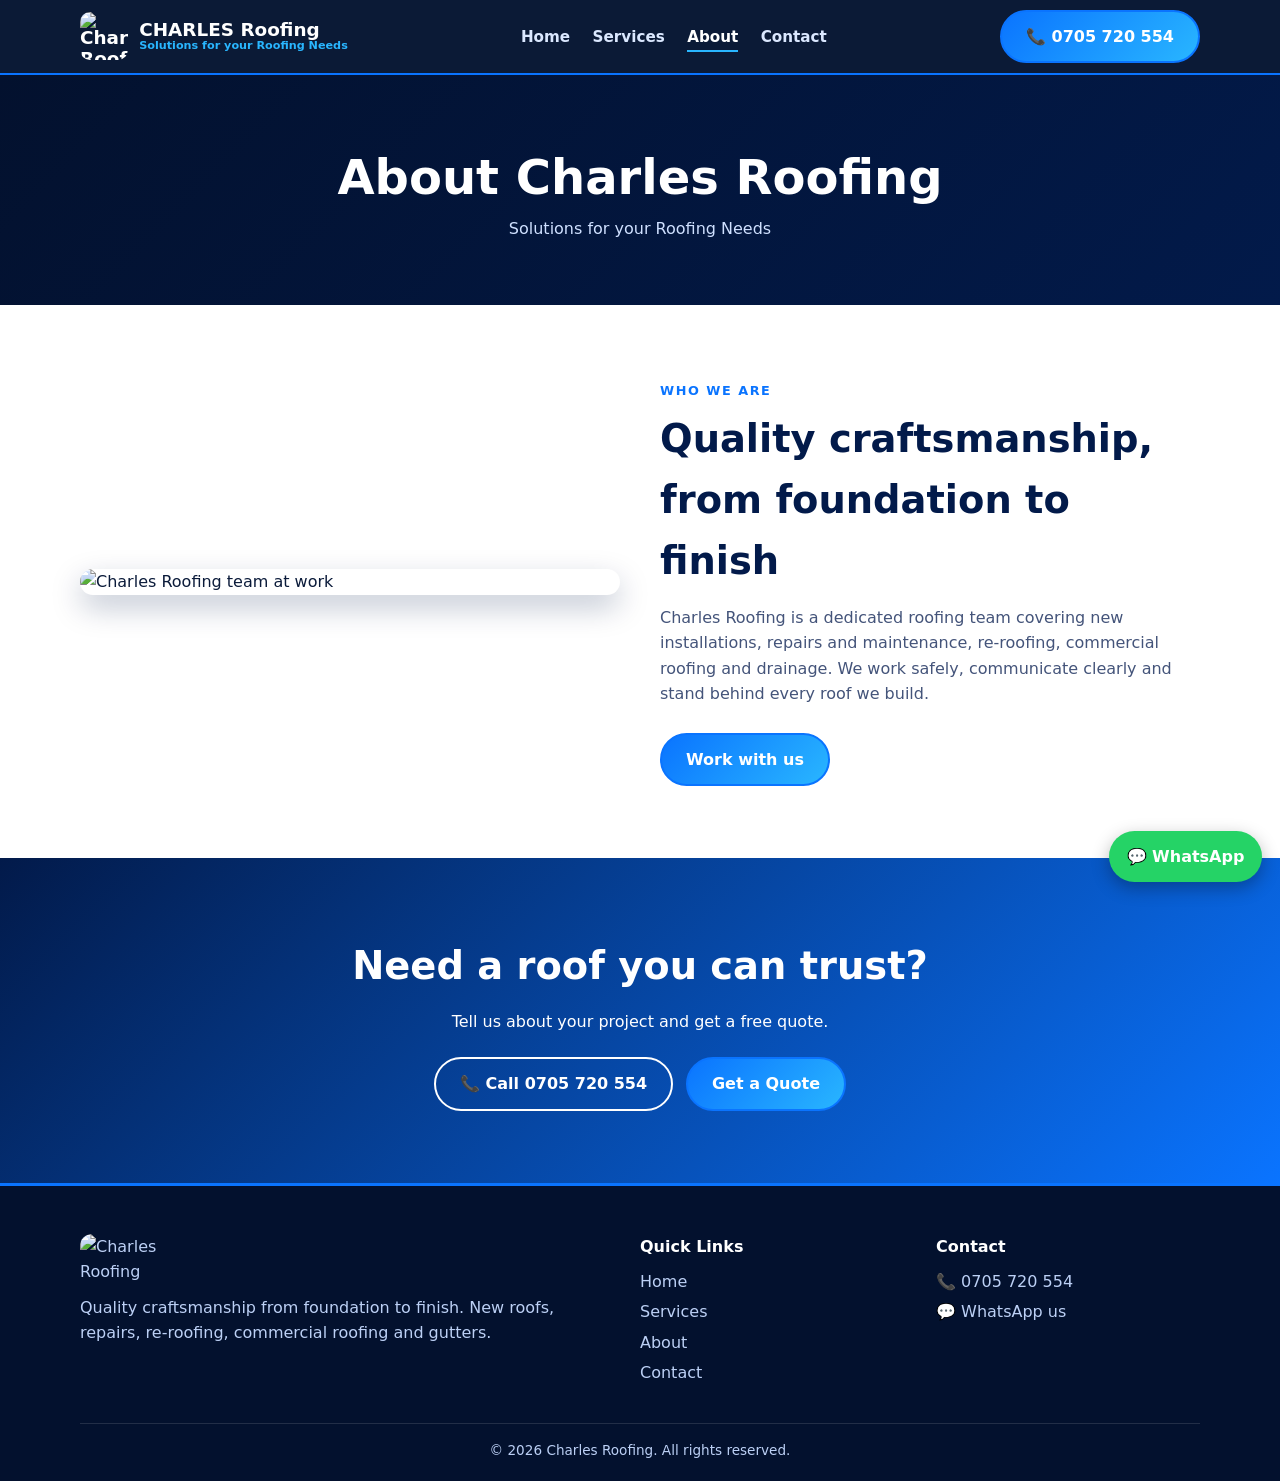
==== about.html @ 73c6b633 "Add files via upload" ====
<!DOCTYPE html><html lang="en"><head><meta charset="utf-8"><meta name="viewport" content="width=device-width,initial-scale=1">
<title>About | Charles Roofing – Solutions for your Roofing Needs</title>
<meta name="description" content="Charles Roofing: new roof installations, repairs, re-roofing, commercial roofing and gutters. Call 0705 720 554.">
<meta property="og:image" content="images/logo.png"><link rel="icon" href="images/favicon.png"><link rel="stylesheet" href="style.css"></head><body>
<header><div class="wrap nav"><a class="brand" href="index.html"><img src="images/logo.png" alt="Charles Roofing logo"><span>CHARLES Roofing<small>Solutions for your Roofing Needs</small></span></a>
<nav><button class="burger" aria-label="Menu">☰</button><ul><li><a href="index.html">Home</a></li><li><a href="services.html">Services</a></li><li><a href="about.html" class=on>About</a></li><li><a href="contact.html">Contact</a></li></ul></nav><a class="btn cta-h" href="tel:+447057720554">📞 0705 720 554</a></div></header>
<div class="page-head"><h1>About Charles Roofing</h1><p>Solutions for your Roofing Needs</p></div><section><div class="wrap split"><img src="images/hero.jpg" alt="Charles Roofing team at work"><div><span class="tag">Who we are</span><h2>Quality craftsmanship, from foundation to finish</h2><p class="lead">Charles Roofing is a dedicated roofing team covering new installations, repairs and maintenance, re-roofing, commercial roofing and drainage. We work safely, communicate clearly and stand behind every roof we build.</p><br><a class="btn" href="contact.html">Work with us</a></div></div></section><section class="cta"><div class="wrap"><h2>Need a roof you can trust?</h2><p>Tell us about your project and get a free quote.</p><div class="btns"><a class="btn ghost" href="tel:+447057720554">📞 Call 0705 720 554</a><a class="btn" href="contact.html">Get a Quote</a></div></div></section>
<footer><div class="wrap"><div class="fg"><div><img src="images/logo.png" alt="Charles Roofing"><p>Quality craftsmanship from foundation to finish. New roofs, repairs, re-roofing, commercial roofing and gutters.</p></div>
<div><h4>Quick Links</h4><ul><li><a href="index.html">Home</a></li><li><a href="services.html">Services</a></li><li><a href="about.html" class=on>About</a></li><li><a href="contact.html">Contact</a></li></ul></div><div><h4>Contact</h4><ul><li><a href="tel:+447057720554">📞 0705 720 554</a></li><li><a href="https://wa.me/447057720554">💬 WhatsApp us</a></li></ul></div></div>
<p class="copy">© <script>document.write(new Date().getFullYear())</script> Charles Roofing. All rights reserved.</p></div></footer>
<a class="wa" href="https://wa.me/447057720554">💬 WhatsApp</a><script src="script.js"></script></body></html>
---- style.css ----
:root{--navy:#021a4a;--navy2:#03112e;--blue:#0a74ff;--cyan:#29b6ff;--white:#fff;--ink:#0b1b3a;--mist:#eef5ff;--r:14px}
*{box-sizing:border-box;margin:0;padding:0}html{scroll-behavior:smooth}
body{font-family:'Segoe UI',system-ui,Arial,sans-serif;color:var(--ink);line-height:1.6;background:#fff}
img{max-width:100%;display:block}a{color:inherit;text-decoration:none}
.wrap{width:min(1120px,92%);margin:auto}
header{position:sticky;top:0;z-index:50;background:rgba(2,17,46,.96);backdrop-filter:blur(8px);border-bottom:2px solid var(--blue)}
.nav{display:flex;align-items:center;justify-content:space-between;padding:.6rem 0;gap:1rem}
.brand{display:flex;align-items:center;gap:.7rem;color:#fff;font-weight:800;font-size:1.15rem;line-height:1.1}
.brand img{width:48px;height:48px;border-radius:10px}.brand small{display:block;color:var(--cyan);font-weight:600;font-size:.7rem}
nav ul{display:flex;gap:1.4rem;list-style:none}nav a{color:#dbe8ff;font-weight:600;font-size:.95rem;padding:.3rem 0;border-bottom:2px solid transparent}
nav a:hover,nav a.on{color:#fff;border-color:var(--cyan)}
.btn{display:inline-block;padding:.75rem 1.5rem;border-radius:999px;font-weight:700;border:2px solid var(--blue);background:linear-gradient(135deg,var(--blue),var(--cyan));color:#fff;cursor:pointer;font-size:1rem;transition:.2s}
.btn:hover{transform:translateY(-2px);box-shadow:0 8px 20px rgba(10,116,255,.4)}
.btn.ghost{background:transparent;border-color:#fff}
.burger{display:none;background:none;border:0;color:#fff;font-size:1.8rem;cursor:pointer}
.hero{position:relative;min-height:88vh;display:flex;align-items:center;color:#fff;background:linear-gradient(90deg,rgba(2,17,46,.92) 0%,rgba(2,26,74,.55) 55%,rgba(2,17,46,.15) 100%),url(images/hero.jpg) center right/cover}
.hero .box{max-width:560px;padding:4rem 0}
.hero img.logo{width:150px;border-radius:18px;margin-bottom:1.2rem;box-shadow:0 10px 30px rgba(0,0,0,.5)}
.hero h1{font-size:clamp(2.2rem,5.5vw,3.8rem);line-height:1.1}.hero h1 span{color:var(--cyan)}
.hero p{margin:1rem 0 1.6rem;font-size:1.15rem;color:#dbe8ff}.hero .btns{display:flex;gap:.8rem;flex-wrap:wrap}
section{padding:4.5rem 0}.tag{color:var(--blue);font-weight:800;text-transform:uppercase;letter-spacing:.12em;font-size:.8rem}
h2{font-size:clamp(1.7rem,3.5vw,2.4rem);color:var(--navy);margin:.3rem 0 .8rem}.lead{max-width:640px;color:#44547a}
.grid{display:grid;grid-template-columns:repeat(auto-fit,minmax(240px,1fr));gap:1.4rem;margin-top:2.2rem}
.card{background:#fff;border:1px solid #d6e4ff;border-top:4px solid var(--blue);border-radius:var(--r);padding:1.6rem;box-shadow:0 6px 20px rgba(2,26,74,.07);transition:.25s}
.card:hover{transform:translateY(-6px);box-shadow:0 14px 30px rgba(10,116,255,.2)}
.card .ic{font-size:2rem}.card h3{color:var(--navy);margin:.5rem 0 .3rem}.card p{color:#44547a;font-size:.96rem}
.alt{background:var(--mist)}
.work{position:relative;overflow:hidden;background:#000;color:#fff;isolation:isolate}
.work video{position:absolute;inset:0;width:100%;height:100%;object-fit:cover;opacity:.6;z-index:-1}
.work h2{color:#fff}.work .lead{color:#e3eeff}.work .tag{color:var(--cyan)}
.work .card{background:rgba(2,17,46,.72);border-color:rgba(41,182,255,.4);color:#fff;backdrop-filter:blur(4px)}
.work .card h3{color:#fff}.work .card p{color:#d3e2ff}
.cta{background:linear-gradient(135deg,var(--navy),var(--blue));color:#fff;text-align:center}
.cta h2{color:#fff}.cta .btns{display:flex;gap:.8rem;justify-content:center;flex-wrap:wrap;margin-top:1.4rem}
.page-head{background:linear-gradient(135deg,var(--navy2),var(--navy));color:#fff;padding:4rem 0;text-align:center}
.page-head h1{font-size:clamp(2rem,4.5vw,3rem)}.page-head p{color:#cfe0ff}
.split{display:grid;grid-template-columns:1fr 1fr;gap:2.5rem;align-items:center}
.split img{border-radius:var(--r);box-shadow:0 12px 30px rgba(2,26,74,.25)}
form{display:grid;gap:1rem}input,textarea,select{width:100%;padding:.85rem 1rem;border:1.5px solid #bcd3ff;border-radius:10px;font:inherit}
input:focus,textarea:focus,select:focus{outline:none;border-color:var(--blue);box-shadow:0 0 0 3px rgba(10,116,255,.18)}
.ci{display:flex;gap:.8rem;margin:.9rem 0}.ci b{display:block;color:var(--navy)}
footer{background:var(--navy2);color:#bcd0f5;padding:3rem 0 1.2rem;border-top:3px solid var(--blue)}
.fg{display:grid;grid-template-columns:2fr 1fr 1fr;gap:2rem}.fg h4{color:#fff;margin-bottom:.6rem}.fg li{list-style:none;margin:.3rem 0}.fg a:hover{color:var(--cyan)}
.fg img{width:90px;border-radius:12px;margin-bottom:.6rem}.copy{text-align:center;margin-top:2rem;padding-top:1rem;border-top:1px solid rgba(255,255,255,.12);font-size:.85rem}
.wa{position:fixed;right:18px;bottom:18px;z-index:60;background:#25d366;color:#fff;border-radius:999px;padding:.8rem 1.1rem;font-weight:700;box-shadow:0 6px 18px rgba(0,0,0,.3)}
@media(max-width:820px){.burger{display:block}nav ul{display:none;position:absolute;top:100%;left:0;right:0;flex-direction:column;background:var(--navy2);padding:1rem 4%;gap:.8rem}nav ul.open{display:flex}.nav .btn.cta-h{display:none}.split,.fg{grid-template-columns:1fr}.hero{background-position:70% center}}
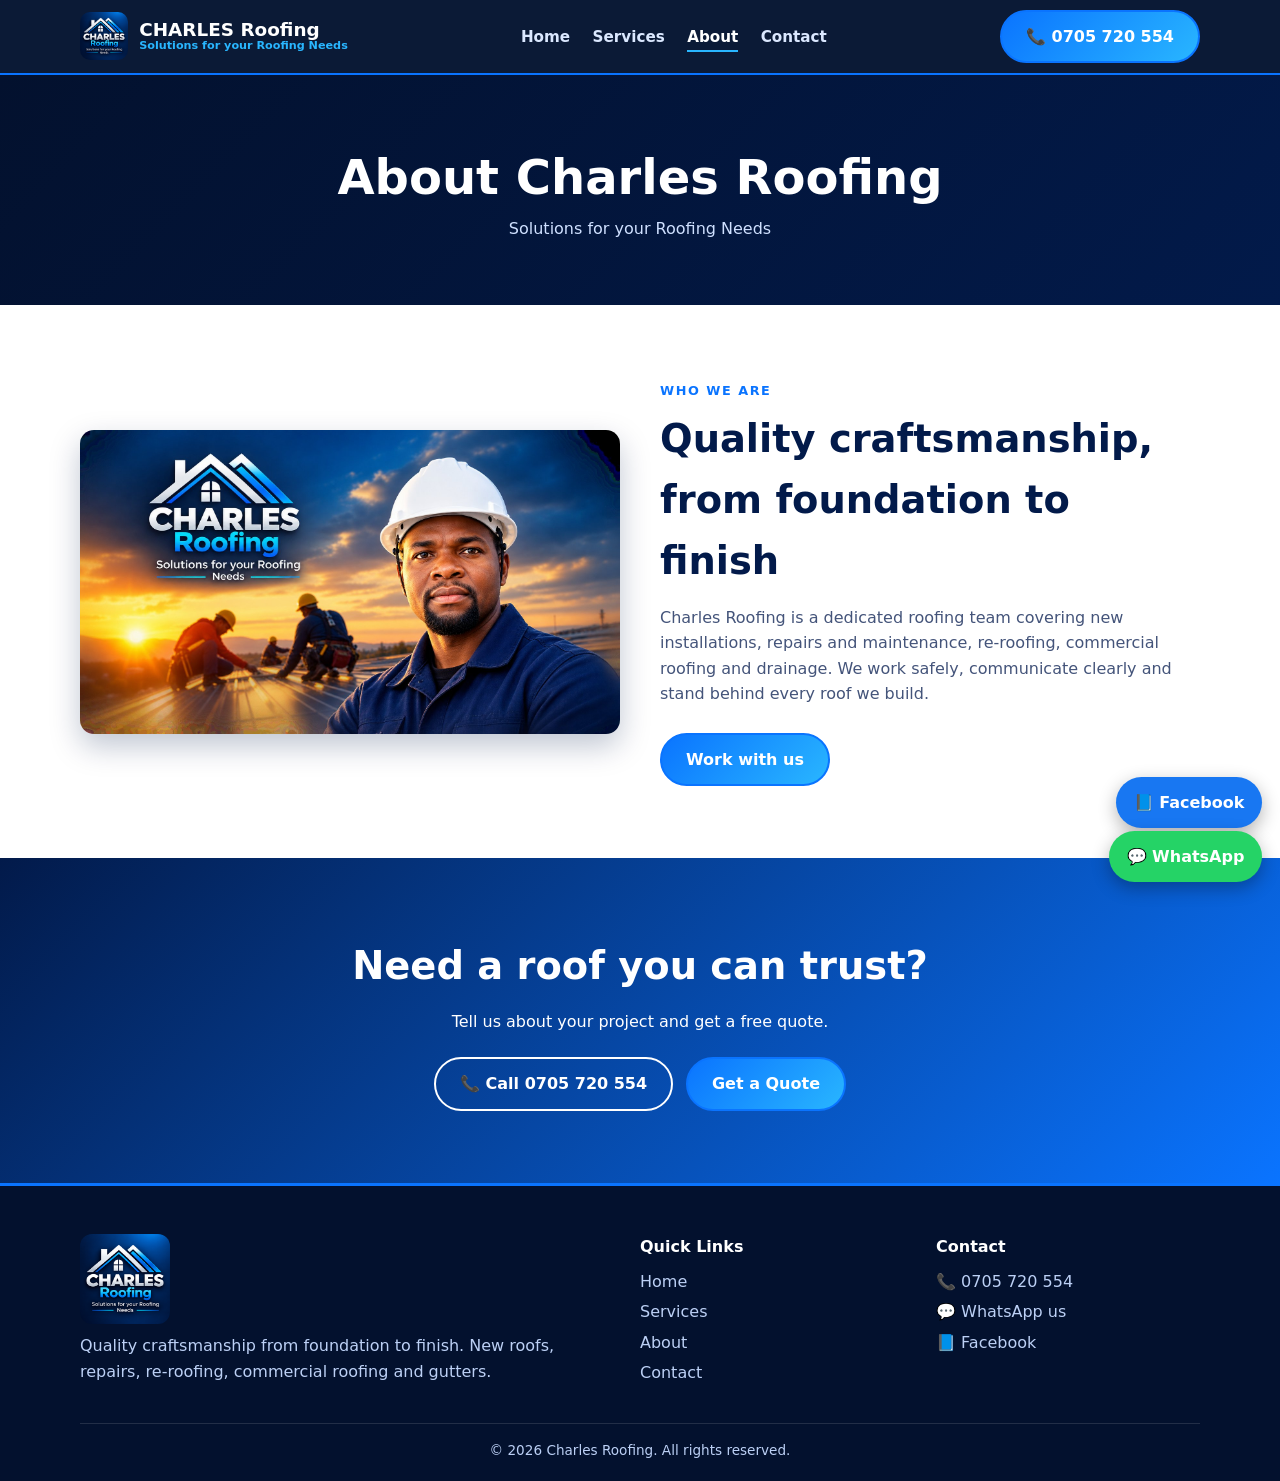
==== commit 0b515814: "Add files via upload" ====
--- a/about.html
+++ b/about.html
@@ -3,9 +3,9 @@
 <meta name="description" content="Charles Roofing: new roof installations, repairs, re-roofing, commercial roofing and gutters. Call 0705 720 554.">
 <meta property="og:image" content="images/logo.png"><link rel="icon" href="images/favicon.png"><link rel="stylesheet" href="style.css"></head><body>
 <header><div class="wrap nav"><a class="brand" href="index.html"><img src="images/logo.png" alt="Charles Roofing logo"><span>CHARLES Roofing<small>Solutions for your Roofing Needs</small></span></a>
-<nav><button class="burger" aria-label="Menu">☰</button><ul><li><a href="index.html">Home</a></li><li><a href="services.html">Services</a></li><li><a href="about.html" class=on>About</a></li><li><a href="contact.html">Contact</a></li></ul></nav><a class="btn cta-h" href="tel:+447057720554">📞 0705 720 554</a></div></header>
-<div class="page-head"><h1>About Charles Roofing</h1><p>Solutions for your Roofing Needs</p></div><section><div class="wrap split"><img src="images/hero.jpg" alt="Charles Roofing team at work"><div><span class="tag">Who we are</span><h2>Quality craftsmanship, from foundation to finish</h2><p class="lead">Charles Roofing is a dedicated roofing team covering new installations, repairs and maintenance, re-roofing, commercial roofing and drainage. We work safely, communicate clearly and stand behind every roof we build.</p><br><a class="btn" href="contact.html">Work with us</a></div></div></section><section class="cta"><div class="wrap"><h2>Need a roof you can trust?</h2><p>Tell us about your project and get a free quote.</p><div class="btns"><a class="btn ghost" href="tel:+447057720554">📞 Call 0705 720 554</a><a class="btn" href="contact.html">Get a Quote</a></div></div></section>
+<nav><button class="burger" aria-label="Menu">☰</button><ul><li><a href="index.html">Home</a></li><li><a href="services.html">Services</a></li><li><a href="about.html" class=on>About</a></li><li><a href="contact.html">Contact</a></li></ul></nav><a class="btn cta-h" href="tel:+2547057720554">📞 0705 720 554</a></div></header>
+<div class="page-head"><h1>About Charles Roofing</h1><p>Solutions for your Roofing Needs</p></div><section><div class="wrap split"><img src="images/hero.jpg" alt="Charles Roofing team at work"><div><span class="tag">Who we are</span><h2>Quality craftsmanship, from foundation to finish</h2><p class="lead">Charles Roofing is a dedicated roofing team covering new installations, repairs and maintenance, re-roofing, commercial roofing and drainage. We work safely, communicate clearly and stand behind every roof we build.</p><br><a class="btn" href="contact.html">Work with us</a></div></div></section><section class="cta"><div class="wrap"><h2>Need a roof you can trust?</h2><p>Tell us about your project and get a free quote.</p><div class="btns"><a class="btn ghost" href="tel:+2547057720554">📞 Call 0705 720 554</a><a class="btn" href="contact.html">Get a Quote</a></div></div></section>
 <footer><div class="wrap"><div class="fg"><div><img src="images/logo.png" alt="Charles Roofing"><p>Quality craftsmanship from foundation to finish. New roofs, repairs, re-roofing, commercial roofing and gutters.</p></div>
-<div><h4>Quick Links</h4><ul><li><a href="index.html">Home</a></li><li><a href="services.html">Services</a></li><li><a href="about.html" class=on>About</a></li><li><a href="contact.html">Contact</a></li></ul></div><div><h4>Contact</h4><ul><li><a href="tel:+447057720554">📞 0705 720 554</a></li><li><a href="https://wa.me/447057720554">💬 WhatsApp us</a></li></ul></div></div>
+<div><h4>Quick Links</h4><ul><li><a href="index.html">Home</a></li><li><a href="services.html">Services</a></li><li><a href="about.html" class=on>About</a></li><li><a href="contact.html">Contact</a></li></ul></div><div><h4>Contact</h4><ul><li><a href="tel:+2547057720554">📞 0705 720 554</a></li><li><a href="https://wa.me/2547057720554">💬 WhatsApp us</a></li><li><a href="https://www.facebook.com/share/19fFmMSjqj/" target="_blank" rel="noopener">📘 Facebook</a></li></ul></div></div>
 <p class="copy">© <script>document.write(new Date().getFullYear())</script> Charles Roofing. All rights reserved.</p></div></footer>
-<a class="wa" href="https://wa.me/447057720554">💬 WhatsApp</a><script src="script.js"></script></body></html>+<a class="fb" href="https://www.facebook.com/share/19fFmMSjqj/" target="_blank" rel="noopener">📘 Facebook</a><a class="wa" href="https://wa.me/2547057720554">💬 WhatsApp</a><script src="script.js"></script></body></html>
--- a/style.css
+++ b/style.css
@@ -13,11 +13,11 @@
 .btn:hover{transform:translateY(-2px);box-shadow:0 8px 20px rgba(10,116,255,.4)}
 .btn.ghost{background:transparent;border-color:#fff}
 .burger{display:none;background:none;border:0;color:#fff;font-size:1.8rem;cursor:pointer}
-.hero{position:relative;min-height:88vh;display:flex;align-items:center;color:#fff;background:linear-gradient(90deg,rgba(2,17,46,.92) 0%,rgba(2,26,74,.55) 55%,rgba(2,17,46,.15) 100%),url(images/hero.jpg) center right/cover}
-.hero .box{max-width:560px;padding:4rem 0}
-.hero img.logo{width:150px;border-radius:18px;margin-bottom:1.2rem;box-shadow:0 10px 30px rgba(0,0,0,.5)}
+.hero{position:relative;min-height:34vh;display:flex;align-items:center;color:#fff;background:linear-gradient(90deg,rgba(2,17,46,.92) 0%,rgba(2,26,74,.55) 55%,rgba(2,17,46,.15) 100%),url(images/hero.jpg) center right/cover}
+.hero .box{max-width:560px;padding:2rem 0}
+.hero img.logo{width:90px;border-radius:14px;margin-bottom:.8rem;box-shadow:0 10px 30px rgba(0,0,0,.5)}
 .hero h1{font-size:clamp(2.2rem,5.5vw,3.8rem);line-height:1.1}.hero h1 span{color:var(--cyan)}
-.hero p{margin:1rem 0 1.6rem;font-size:1.15rem;color:#dbe8ff}.hero .btns{display:flex;gap:.8rem;flex-wrap:wrap}
+.hero p{margin:.7rem 0 1.2rem;font-size:1.05rem;color:#dbe8ff}.hero .btns{display:flex;gap:.8rem;flex-wrap:wrap}
 section{padding:4.5rem 0}.tag{color:var(--blue);font-weight:800;text-transform:uppercase;letter-spacing:.12em;font-size:.8rem}
 h2{font-size:clamp(1.7rem,3.5vw,2.4rem);color:var(--navy);margin:.3rem 0 .8rem}.lead{max-width:640px;color:#44547a}
 .grid{display:grid;grid-template-columns:repeat(auto-fit,minmax(240px,1fr));gap:1.4rem;margin-top:2.2rem}
@@ -43,4 +43,5 @@
 .fg{display:grid;grid-template-columns:2fr 1fr 1fr;gap:2rem}.fg h4{color:#fff;margin-bottom:.6rem}.fg li{list-style:none;margin:.3rem 0}.fg a:hover{color:var(--cyan)}
 .fg img{width:90px;border-radius:12px;margin-bottom:.6rem}.copy{text-align:center;margin-top:2rem;padding-top:1rem;border-top:1px solid rgba(255,255,255,.12);font-size:.85rem}
 .wa{position:fixed;right:18px;bottom:18px;z-index:60;background:#25d366;color:#fff;border-radius:999px;padding:.8rem 1.1rem;font-weight:700;box-shadow:0 6px 18px rgba(0,0,0,.3)}
-@media(max-width:820px){.burger{display:block}nav ul{display:none;position:absolute;top:100%;left:0;right:0;flex-direction:column;background:var(--navy2);padding:1rem 4%;gap:.8rem}nav ul.open{display:flex}.nav .btn.cta-h{display:none}.split,.fg{grid-template-columns:1fr}.hero{background-position:70% center}}
+.fb{position:fixed;right:18px;bottom:72px;z-index:60;background:#1877f2;color:#fff;border-radius:999px;padding:.8rem 1.1rem;font-weight:700;box-shadow:0 6px 18px rgba(0,0,0,.3)}
+@media(max-width:820px){.burger{display:block}nav ul{display:none;position:absolute;top:100%;left:0;right:0;flex-direction:column;background:var(--navy2);padding:1rem 4%;gap:.8rem}nav ul.open{display:flex}.nav .btn.cta-h{display:none}.split,.fg{grid-template-columns:1fr}.hero{background-position:78% 25%}.hero h1{font-size:1.9rem}}
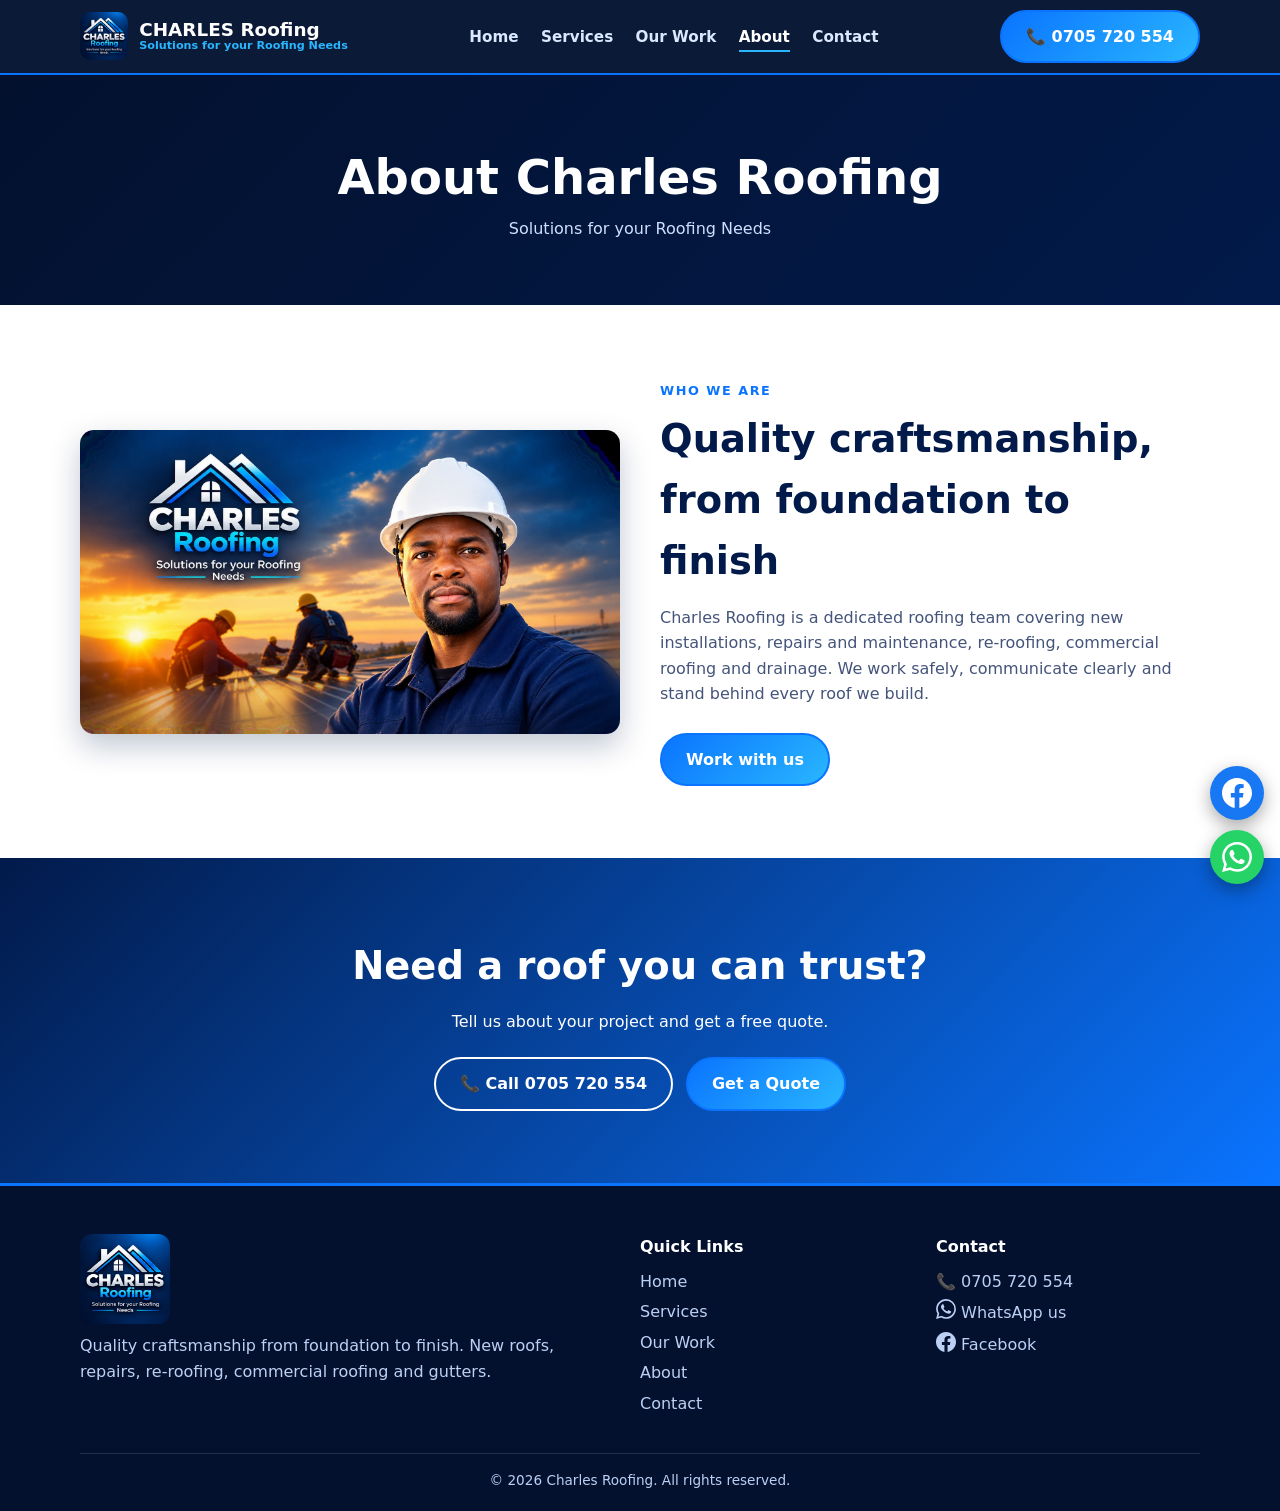
==== commit aea580ff: "Add files via upload" ====
--- a/about.html
+++ b/about.html
@@ -3,9 +3,9 @@
 <meta name="description" content="Charles Roofing: new roof installations, repairs, re-roofing, commercial roofing and gutters. Call 0705 720 554.">
 <meta property="og:image" content="images/logo.png"><link rel="icon" href="images/favicon.png"><link rel="stylesheet" href="style.css"></head><body>
 <header><div class="wrap nav"><a class="brand" href="index.html"><img src="images/logo.png" alt="Charles Roofing logo"><span>CHARLES Roofing<small>Solutions for your Roofing Needs</small></span></a>
-<nav><button class="burger" aria-label="Menu">☰</button><ul><li><a href="index.html">Home</a></li><li><a href="services.html">Services</a></li><li><a href="about.html" class=on>About</a></li><li><a href="contact.html">Contact</a></li></ul></nav><a class="btn cta-h" href="tel:+2547057720554">📞 0705 720 554</a></div></header>
-<div class="page-head"><h1>About Charles Roofing</h1><p>Solutions for your Roofing Needs</p></div><section><div class="wrap split"><img src="images/hero.jpg" alt="Charles Roofing team at work"><div><span class="tag">Who we are</span><h2>Quality craftsmanship, from foundation to finish</h2><p class="lead">Charles Roofing is a dedicated roofing team covering new installations, repairs and maintenance, re-roofing, commercial roofing and drainage. We work safely, communicate clearly and stand behind every roof we build.</p><br><a class="btn" href="contact.html">Work with us</a></div></div></section><section class="cta"><div class="wrap"><h2>Need a roof you can trust?</h2><p>Tell us about your project and get a free quote.</p><div class="btns"><a class="btn ghost" href="tel:+2547057720554">📞 Call 0705 720 554</a><a class="btn" href="contact.html">Get a Quote</a></div></div></section>
+<nav><button class="burger" aria-label="Menu">☰</button><ul><li><a href="index.html">Home</a></li><li><a href="services.html">Services</a></li><li><a href="work.html">Our Work</a></li><li><a href="about.html" class=on>About</a></li><li><a href="contact.html">Contact</a></li></ul></nav><a class="btn cta-h" href="tel:+254705720554">📞 0705 720 554</a></div></header>
+<div class="page-head"><h1>About Charles Roofing</h1><p>Solutions for your Roofing Needs</p></div><section><div class="wrap split"><img src="images/hero.jpg" alt="Charles Roofing team at work"><div><span class="tag">Who we are</span><h2>Quality craftsmanship, from foundation to finish</h2><p class="lead">Charles Roofing is a dedicated roofing team covering new installations, repairs and maintenance, re-roofing, commercial roofing and drainage. We work safely, communicate clearly and stand behind every roof we build.</p><br><a class="btn" href="contact.html">Work with us</a></div></div></section><section class="cta"><div class="wrap"><h2>Need a roof you can trust?</h2><p>Tell us about your project and get a free quote.</p><div class="btns"><a class="btn ghost" href="tel:+254705720554">📞 Call 0705 720 554</a><a class="btn" href="contact.html">Get a Quote</a></div></div></section>
 <footer><div class="wrap"><div class="fg"><div><img src="images/logo.png" alt="Charles Roofing"><p>Quality craftsmanship from foundation to finish. New roofs, repairs, re-roofing, commercial roofing and gutters.</p></div>
-<div><h4>Quick Links</h4><ul><li><a href="index.html">Home</a></li><li><a href="services.html">Services</a></li><li><a href="about.html" class=on>About</a></li><li><a href="contact.html">Contact</a></li></ul></div><div><h4>Contact</h4><ul><li><a href="tel:+2547057720554">📞 0705 720 554</a></li><li><a href="https://wa.me/2547057720554">💬 WhatsApp us</a></li><li><a href="https://www.facebook.com/share/19fFmMSjqj/" target="_blank" rel="noopener">📘 Facebook</a></li></ul></div></div>
+<div><h4>Quick Links</h4><ul><li><a href="index.html">Home</a></li><li><a href="services.html">Services</a></li><li><a href="work.html">Our Work</a></li><li><a href="about.html" class=on>About</a></li><li><a href="contact.html">Contact</a></li></ul></div><div><h4>Contact</h4><ul><li><a href="tel:+254705720554">📞 0705 720 554</a></li><li><a href="https://wa.me/254705720554"><span class="ico"><svg viewBox="0 0 24 24" fill="currentColor" aria-hidden="true"><path d="M17.472 14.382c-.297-.149-1.758-.867-2.03-.967-.273-.099-.471-.148-.67.15-.197.297-.767.966-.94 1.164-.173.199-.347.223-.644.075-.297-.15-1.255-.463-2.39-1.475-.883-.788-1.48-1.761-1.653-2.059-.173-.297-.018-.458.13-.606.134-.133.298-.347.446-.52.149-.174.198-.298.298-.497.099-.198.05-.371-.025-.52-.075-.149-.669-1.612-.916-2.207-.242-.579-.487-.5-.669-.51-.173-.008-.371-.01-.57-.01-.198 0-.52.074-.792.372-.272.297-1.04 1.016-1.04 2.479 0 1.462 1.065 2.875 1.213 3.074.149.198 2.096 3.2 5.077 4.487.709.306 1.262.489 1.694.625.712.227 1.36.195 1.871.118.571-.085 1.758-.719 2.006-1.413.248-.694.248-1.289.173-1.413-.074-.124-.272-.198-.57-.347m-5.421 7.403h-.004a9.87 9.87 0 01-5.031-1.378l-.361-.214-3.741.982.998-3.648-.235-.374a9.86 9.86 0 01-1.51-5.26c.001-5.45 4.436-9.884 9.888-9.884 2.64 0 5.122 1.03 6.988 2.898a9.825 9.825 0 012.893 6.994c-.003 5.45-4.437 9.884-9.885 9.884m8.413-18.297A11.815 11.815 0 0012.05 0C5.495 0 .16 5.335.157 11.892c0 2.096.547 4.142 1.588 5.945L.057 24l6.305-1.654a11.882 11.882 0 005.683 1.448h.005c6.554 0 11.89-5.335 11.893-11.893a11.821 11.821 0 00-3.48-8.413z"/></svg></span> WhatsApp us</a></li><li><a href="https://www.facebook.com/share/19fFmMSjqj/" target="_blank" rel="noopener"><span class="ico"><svg viewBox="0 0 24 24" fill="currentColor" aria-hidden="true"><path d="M24 12.073c0-6.627-5.373-12-12-12s-12 5.373-12 12c0 5.99 4.388 10.954 10.125 11.854v-8.385H7.078v-3.47h3.047V9.43c0-3.007 1.792-4.669 4.533-4.669 1.312 0 2.686.235 2.686.235v2.953H15.83c-1.491 0-1.956.925-1.956 1.874v2.25h3.328l-.532 3.47h-2.796v8.385C19.612 23.027 24 18.062 24 12.073z"/></svg></span> Facebook</a></li></ul></div></div>
 <p class="copy">© <script>document.write(new Date().getFullYear())</script> Charles Roofing. All rights reserved.</p></div></footer>
-<a class="fb" href="https://www.facebook.com/share/19fFmMSjqj/" target="_blank" rel="noopener">📘 Facebook</a><a class="wa" href="https://wa.me/2547057720554">💬 WhatsApp</a><script src="script.js"></script></body></html>+<a class="fb" href="https://www.facebook.com/share/19fFmMSjqj/" target="_blank" rel="noopener" aria-label="Facebook"><svg viewBox="0 0 24 24" fill="currentColor" aria-hidden="true"><path d="M24 12.073c0-6.627-5.373-12-12-12s-12 5.373-12 12c0 5.99 4.388 10.954 10.125 11.854v-8.385H7.078v-3.47h3.047V9.43c0-3.007 1.792-4.669 4.533-4.669 1.312 0 2.686.235 2.686.235v2.953H15.83c-1.491 0-1.956.925-1.956 1.874v2.25h3.328l-.532 3.47h-2.796v8.385C19.612 23.027 24 18.062 24 12.073z"/></svg></a><a class="wa" href="https://wa.me/254705720554" target="_blank" rel="noopener" aria-label="WhatsApp"><svg viewBox="0 0 24 24" fill="currentColor" aria-hidden="true"><path d="M17.472 14.382c-.297-.149-1.758-.867-2.03-.967-.273-.099-.471-.148-.67.15-.197.297-.767.966-.94 1.164-.173.199-.347.223-.644.075-.297-.15-1.255-.463-2.39-1.475-.883-.788-1.48-1.761-1.653-2.059-.173-.297-.018-.458.13-.606.134-.133.298-.347.446-.52.149-.174.198-.298.298-.497.099-.198.05-.371-.025-.52-.075-.149-.669-1.612-.916-2.207-.242-.579-.487-.5-.669-.51-.173-.008-.371-.01-.57-.01-.198 0-.52.074-.792.372-.272.297-1.04 1.016-1.04 2.479 0 1.462 1.065 2.875 1.213 3.074.149.198 2.096 3.2 5.077 4.487.709.306 1.262.489 1.694.625.712.227 1.36.195 1.871.118.571-.085 1.758-.719 2.006-1.413.248-.694.248-1.289.173-1.413-.074-.124-.272-.198-.57-.347m-5.421 7.403h-.004a9.87 9.87 0 01-5.031-1.378l-.361-.214-3.741.982.998-3.648-.235-.374a9.86 9.86 0 01-1.51-5.26c.001-5.45 4.436-9.884 9.888-9.884 2.64 0 5.122 1.03 6.988 2.898a9.825 9.825 0 012.893 6.994c-.003 5.45-4.437 9.884-9.885 9.884m8.413-18.297A11.815 11.815 0 0012.05 0C5.495 0 .16 5.335.157 11.892c0 2.096.547 4.142 1.588 5.945L.057 24l6.305-1.654a11.882 11.882 0 005.683 1.448h.005c6.554 0 11.89-5.335 11.893-11.893a11.821 11.821 0 00-3.48-8.413z"/></svg></a><script src="script.js"></script></body></html>
--- a/style.css
+++ b/style.css
@@ -42,6 +42,15 @@
 footer{background:var(--navy2);color:#bcd0f5;padding:3rem 0 1.2rem;border-top:3px solid var(--blue)}
 .fg{display:grid;grid-template-columns:2fr 1fr 1fr;gap:2rem}.fg h4{color:#fff;margin-bottom:.6rem}.fg li{list-style:none;margin:.3rem 0}.fg a:hover{color:var(--cyan)}
 .fg img{width:90px;border-radius:12px;margin-bottom:.6rem}.copy{text-align:center;margin-top:2rem;padding-top:1rem;border-top:1px solid rgba(255,255,255,.12);font-size:.85rem}
-.wa{position:fixed;right:18px;bottom:18px;z-index:60;background:#25d366;color:#fff;border-radius:999px;padding:.8rem 1.1rem;font-weight:700;box-shadow:0 6px 18px rgba(0,0,0,.3)}
-.fb{position:fixed;right:18px;bottom:72px;z-index:60;background:#1877f2;color:#fff;border-radius:999px;padding:.8rem 1.1rem;font-weight:700;box-shadow:0 6px 18px rgba(0,0,0,.3)}
 @media(max-width:820px){.burger{display:block}nav ul{display:none;position:absolute;top:100%;left:0;right:0;flex-direction:column;background:var(--navy2);padding:1rem 4%;gap:.8rem}nav ul.open{display:flex}.nav .btn.cta-h{display:none}.split,.fg{grid-template-columns:1fr}.hero{background-position:78% 25%}.hero h1{font-size:1.9rem}}
+.wa,.fb{position:fixed;right:16px;z-index:60;width:54px;height:54px;border-radius:50%;display:grid;place-items:center;color:#fff;box-shadow:0 6px 18px rgba(0,0,0,.35);transition:.2s}
+.wa{bottom:16px;background:#25D366}.fb{bottom:80px;background:#1877F2}.wa:hover,.fb:hover{transform:scale(1.1)}.wa svg,.fb svg{width:30px;height:30px}
+.ico{display:inline-block;vertical-align:middle}.ico svg{width:20px;height:20px;fill:currentColor}.ci .ico{color:#25D366}.ci .ico svg{width:28px;height:28px}
+.gh{margin-top:2.5rem;padding-left:.7rem;border-left:5px solid var(--blue)}.gh:first-child{margin-top:0}
+.gallery{display:grid;grid-template-columns:repeat(auto-fill,minmax(250px,1fr));gap:1.1rem}
+.gallery figure{border-radius:var(--r);overflow:hidden;background:var(--navy);box-shadow:0 6px 18px rgba(2,26,74,.15);cursor:zoom-in}
+.gallery img{width:100%;aspect-ratio:4/3;object-fit:cover;transition:.3s}.gallery figure:hover img{transform:scale(1.05)}
+.gallery figcaption{color:#fff;padding:.7rem .9rem;font-size:.9rem;border-top:3px solid var(--cyan)}
+.pv{padding:0;overflow:hidden}.pv img{width:100%;aspect-ratio:4/3;object-fit:cover}.pv p{padding:.8rem 1rem;font-weight:600;font-size:.92rem}
+.lb{display:none;position:fixed;inset:0;z-index:100;background:rgba(2,10,30,.94);flex-direction:column;align-items:center;justify-content:center;padding:1rem;cursor:zoom-out}
+.lb.on{display:flex}.lb img{max-width:96%;max-height:80vh;border-radius:10px}.lb p{color:#fff;margin-top:.8rem;text-align:center}
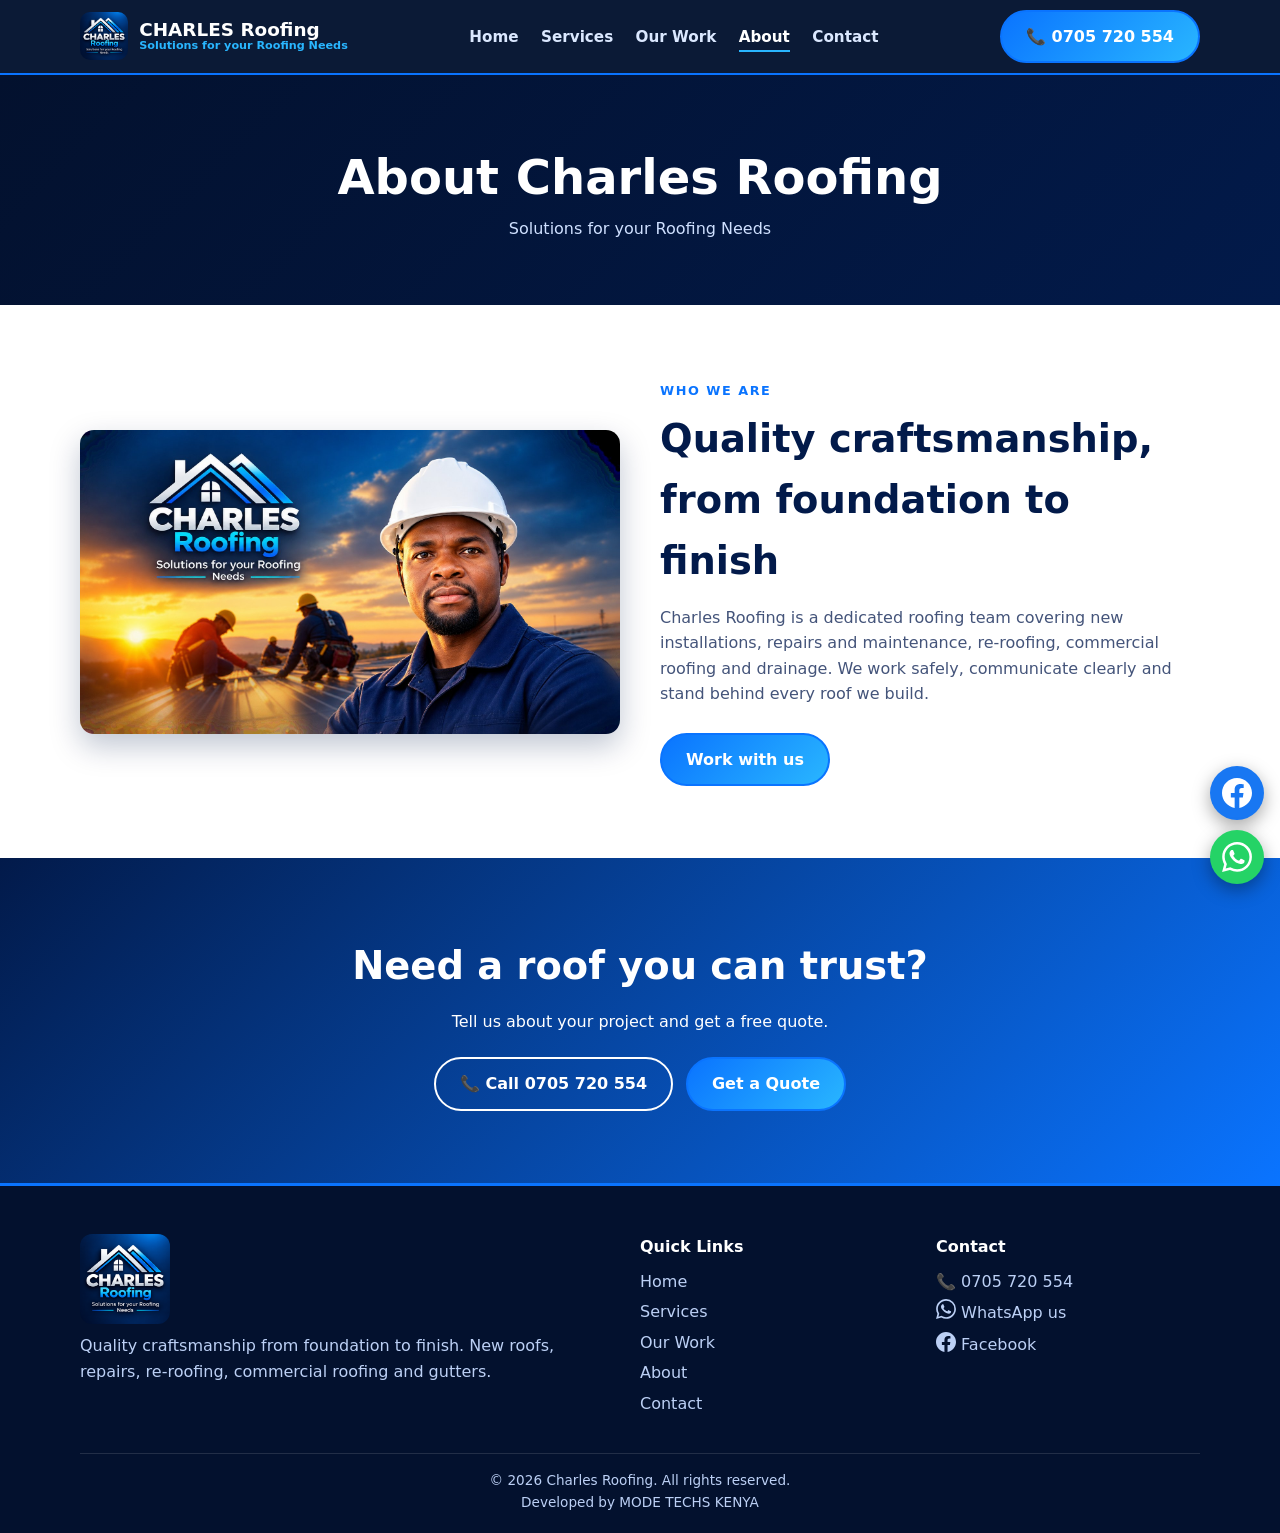
==== commit 5a399021: "Add files via upload" ====
--- a/about.html
+++ b/about.html
@@ -1,11 +1,11 @@
 <!DOCTYPE html><html lang="en"><head><meta charset="utf-8"><meta name="viewport" content="width=device-width,initial-scale=1">
 <title>About | Charles Roofing – Solutions for your Roofing Needs</title>
-<meta name="description" content="Charles Roofing: new roof installations, repairs, re-roofing, commercial roofing and gutters. Call 0705 720 554.">
-<meta property="og:image" content="images/logo.png"><link rel="icon" href="images/favicon.png"><link rel="stylesheet" href="style.css"></head><body>
+<meta name="description" content="Charles Roofing in Kiamunyi, Nakuru County: new roof installations, roof repairs, re-roofing, commercial roofing and gutters. Call 0705 720 554."><meta property="og:description" content="Charles Roofing: new roof installations, repairs, re-roofing, commercial roofing and gutters. Call 0705 720 554."><meta property="og:title" content="Charles Roofing – Solutions for your Roofing Needs">
+<link rel="icon" href="/favicon.ico" sizes="any"><link rel="icon" type="image/png" href="/images/favicon-192.png" sizes="192x192"><link rel="apple-touch-icon" href="/images/favicon-192.png"><link rel="stylesheet" href="style.css"><link rel="canonical" href="https://charlesroofing.co.ke/about.html"><meta property="og:type" content="website"><meta property="og:site_name" content="Charles Roofing"><meta property="og:image" content="https://charlesroofing.co.ke/images/share.jpg"><meta property="og:image:width" content="1200"><meta property="og:image:height" content="660"><meta name="twitter:card" content="summary_large_image"><meta name="twitter:image" content="https://charlesroofing.co.ke/images/share.jpg"></head><body>
 <header><div class="wrap nav"><a class="brand" href="index.html"><img src="images/logo.png" alt="Charles Roofing logo"><span>CHARLES Roofing<small>Solutions for your Roofing Needs</small></span></a>
 <nav><button class="burger" aria-label="Menu">☰</button><ul><li><a href="index.html">Home</a></li><li><a href="services.html">Services</a></li><li><a href="work.html">Our Work</a></li><li><a href="about.html" class=on>About</a></li><li><a href="contact.html">Contact</a></li></ul></nav><a class="btn cta-h" href="tel:+254705720554">📞 0705 720 554</a></div></header>
 <div class="page-head"><h1>About Charles Roofing</h1><p>Solutions for your Roofing Needs</p></div><section><div class="wrap split"><img src="images/hero.jpg" alt="Charles Roofing team at work"><div><span class="tag">Who we are</span><h2>Quality craftsmanship, from foundation to finish</h2><p class="lead">Charles Roofing is a dedicated roofing team covering new installations, repairs and maintenance, re-roofing, commercial roofing and drainage. We work safely, communicate clearly and stand behind every roof we build.</p><br><a class="btn" href="contact.html">Work with us</a></div></div></section><section class="cta"><div class="wrap"><h2>Need a roof you can trust?</h2><p>Tell us about your project and get a free quote.</p><div class="btns"><a class="btn ghost" href="tel:+254705720554">📞 Call 0705 720 554</a><a class="btn" href="contact.html">Get a Quote</a></div></div></section>
 <footer><div class="wrap"><div class="fg"><div><img src="images/logo.png" alt="Charles Roofing"><p>Quality craftsmanship from foundation to finish. New roofs, repairs, re-roofing, commercial roofing and gutters.</p></div>
 <div><h4>Quick Links</h4><ul><li><a href="index.html">Home</a></li><li><a href="services.html">Services</a></li><li><a href="work.html">Our Work</a></li><li><a href="about.html" class=on>About</a></li><li><a href="contact.html">Contact</a></li></ul></div><div><h4>Contact</h4><ul><li><a href="tel:+254705720554">📞 0705 720 554</a></li><li><a href="https://wa.me/254705720554"><span class="ico"><svg viewBox="0 0 24 24" fill="currentColor" aria-hidden="true"><path d="M17.472 14.382c-.297-.149-1.758-.867-2.03-.967-.273-.099-.471-.148-.67.15-.197.297-.767.966-.94 1.164-.173.199-.347.223-.644.075-.297-.15-1.255-.463-2.39-1.475-.883-.788-1.48-1.761-1.653-2.059-.173-.297-.018-.458.13-.606.134-.133.298-.347.446-.52.149-.174.198-.298.298-.497.099-.198.05-.371-.025-.52-.075-.149-.669-1.612-.916-2.207-.242-.579-.487-.5-.669-.51-.173-.008-.371-.01-.57-.01-.198 0-.52.074-.792.372-.272.297-1.04 1.016-1.04 2.479 0 1.462 1.065 2.875 1.213 3.074.149.198 2.096 3.2 5.077 4.487.709.306 1.262.489 1.694.625.712.227 1.36.195 1.871.118.571-.085 1.758-.719 2.006-1.413.248-.694.248-1.289.173-1.413-.074-.124-.272-.198-.57-.347m-5.421 7.403h-.004a9.87 9.87 0 01-5.031-1.378l-.361-.214-3.741.982.998-3.648-.235-.374a9.86 9.86 0 01-1.51-5.26c.001-5.45 4.436-9.884 9.888-9.884 2.64 0 5.122 1.03 6.988 2.898a9.825 9.825 0 012.893 6.994c-.003 5.45-4.437 9.884-9.885 9.884m8.413-18.297A11.815 11.815 0 0012.05 0C5.495 0 .16 5.335.157 11.892c0 2.096.547 4.142 1.588 5.945L.057 24l6.305-1.654a11.882 11.882 0 005.683 1.448h.005c6.554 0 11.89-5.335 11.893-11.893a11.821 11.821 0 00-3.48-8.413z"/></svg></span> WhatsApp us</a></li><li><a href="https://www.facebook.com/share/19fFmMSjqj/" target="_blank" rel="noopener"><span class="ico"><svg viewBox="0 0 24 24" fill="currentColor" aria-hidden="true"><path d="M24 12.073c0-6.627-5.373-12-12-12s-12 5.373-12 12c0 5.99 4.388 10.954 10.125 11.854v-8.385H7.078v-3.47h3.047V9.43c0-3.007 1.792-4.669 4.533-4.669 1.312 0 2.686.235 2.686.235v2.953H15.83c-1.491 0-1.956.925-1.956 1.874v2.25h3.328l-.532 3.47h-2.796v8.385C19.612 23.027 24 18.062 24 12.073z"/></svg></span> Facebook</a></li></ul></div></div>
-<p class="copy">© <script>document.write(new Date().getFullYear())</script> Charles Roofing. All rights reserved.</p></div></footer>
+<p class="copy">© <script>document.write(new Date().getFullYear())</script> Charles Roofing. All rights reserved.<br>Developed by MODE TECHS KENYA</p></div></footer>
 <a class="fb" href="https://www.facebook.com/share/19fFmMSjqj/" target="_blank" rel="noopener" aria-label="Facebook"><svg viewBox="0 0 24 24" fill="currentColor" aria-hidden="true"><path d="M24 12.073c0-6.627-5.373-12-12-12s-12 5.373-12 12c0 5.99 4.388 10.954 10.125 11.854v-8.385H7.078v-3.47h3.047V9.43c0-3.007 1.792-4.669 4.533-4.669 1.312 0 2.686.235 2.686.235v2.953H15.83c-1.491 0-1.956.925-1.956 1.874v2.25h3.328l-.532 3.47h-2.796v8.385C19.612 23.027 24 18.062 24 12.073z"/></svg></a><a class="wa" href="https://wa.me/254705720554" target="_blank" rel="noopener" aria-label="WhatsApp"><svg viewBox="0 0 24 24" fill="currentColor" aria-hidden="true"><path d="M17.472 14.382c-.297-.149-1.758-.867-2.03-.967-.273-.099-.471-.148-.67.15-.197.297-.767.966-.94 1.164-.173.199-.347.223-.644.075-.297-.15-1.255-.463-2.39-1.475-.883-.788-1.48-1.761-1.653-2.059-.173-.297-.018-.458.13-.606.134-.133.298-.347.446-.52.149-.174.198-.298.298-.497.099-.198.05-.371-.025-.52-.075-.149-.669-1.612-.916-2.207-.242-.579-.487-.5-.669-.51-.173-.008-.371-.01-.57-.01-.198 0-.52.074-.792.372-.272.297-1.04 1.016-1.04 2.479 0 1.462 1.065 2.875 1.213 3.074.149.198 2.096 3.2 5.077 4.487.709.306 1.262.489 1.694.625.712.227 1.36.195 1.871.118.571-.085 1.758-.719 2.006-1.413.248-.694.248-1.289.173-1.413-.074-.124-.272-.198-.57-.347m-5.421 7.403h-.004a9.87 9.87 0 01-5.031-1.378l-.361-.214-3.741.982.998-3.648-.235-.374a9.86 9.86 0 01-1.51-5.26c.001-5.45 4.436-9.884 9.888-9.884 2.64 0 5.122 1.03 6.988 2.898a9.825 9.825 0 012.893 6.994c-.003 5.45-4.437 9.884-9.885 9.884m8.413-18.297A11.815 11.815 0 0012.05 0C5.495 0 .16 5.335.157 11.892c0 2.096.547 4.142 1.588 5.945L.057 24l6.305-1.654a11.882 11.882 0 005.683 1.448h.005c6.554 0 11.89-5.335 11.893-11.893a11.821 11.821 0 00-3.48-8.413z"/></svg></a><script src="script.js"></script></body></html>
--- a/style.css
+++ b/style.css
@@ -13,7 +13,7 @@
 .btn:hover{transform:translateY(-2px);box-shadow:0 8px 20px rgba(10,116,255,.4)}
 .btn.ghost{background:transparent;border-color:#fff}
 .burger{display:none;background:none;border:0;color:#fff;font-size:1.8rem;cursor:pointer}
-.hero{position:relative;min-height:34vh;display:flex;align-items:center;color:#fff;background:linear-gradient(90deg,rgba(2,17,46,.92) 0%,rgba(2,26,74,.55) 55%,rgba(2,17,46,.15) 100%),url(images/hero.jpg) center right/cover}
+.hero{position:relative;overflow:hidden;min-height:34vh;display:flex;align-items:center;color:#fff;background:var(--navy2)}
 .hero .box{max-width:560px;padding:2rem 0}
 .hero img.logo{width:90px;border-radius:14px;margin-bottom:.8rem;box-shadow:0 10px 30px rgba(0,0,0,.5)}
 .hero h1{font-size:clamp(2.2rem,5.5vw,3.8rem);line-height:1.1}.hero h1 span{color:var(--cyan)}
@@ -42,7 +42,7 @@
 footer{background:var(--navy2);color:#bcd0f5;padding:3rem 0 1.2rem;border-top:3px solid var(--blue)}
 .fg{display:grid;grid-template-columns:2fr 1fr 1fr;gap:2rem}.fg h4{color:#fff;margin-bottom:.6rem}.fg li{list-style:none;margin:.3rem 0}.fg a:hover{color:var(--cyan)}
 .fg img{width:90px;border-radius:12px;margin-bottom:.6rem}.copy{text-align:center;margin-top:2rem;padding-top:1rem;border-top:1px solid rgba(255,255,255,.12);font-size:.85rem}
-@media(max-width:820px){.burger{display:block}nav ul{display:none;position:absolute;top:100%;left:0;right:0;flex-direction:column;background:var(--navy2);padding:1rem 4%;gap:.8rem}nav ul.open{display:flex}.nav .btn.cta-h{display:none}.split,.fg{grid-template-columns:1fr}.hero{background-position:78% 25%}.hero h1{font-size:1.9rem}}
+@media(max-width:820px){.burger{display:block}nav ul{display:none;position:absolute;top:100%;left:0;right:0;flex-direction:column;background:var(--navy2);padding:1rem 4%;gap:.8rem}nav ul.open{display:flex}.nav .btn.cta-h{display:none}.split,.fg{grid-template-columns:1fr}.hero::before{background-position:78% 25%}.hero h1{font-size:1.9rem}}
 .wa,.fb{position:fixed;right:16px;z-index:60;width:54px;height:54px;border-radius:50%;display:grid;place-items:center;color:#fff;box-shadow:0 6px 18px rgba(0,0,0,.35);transition:.2s}
 .wa{bottom:16px;background:#25D366}.fb{bottom:80px;background:#1877F2}.wa:hover,.fb:hover{transform:scale(1.1)}.wa svg,.fb svg{width:30px;height:30px}
 .ico{display:inline-block;vertical-align:middle}.ico svg{width:20px;height:20px;fill:currentColor}.ci .ico{color:#25D366}.ci .ico svg{width:28px;height:28px}
@@ -54,3 +54,21 @@
 .pv{padding:0;overflow:hidden}.pv img{width:100%;aspect-ratio:4/3;object-fit:cover}.pv p{padding:.8rem 1rem;font-weight:600;font-size:.92rem}
 .lb{display:none;position:fixed;inset:0;z-index:100;background:rgba(2,10,30,.94);flex-direction:column;align-items:center;justify-content:center;padding:1rem;cursor:zoom-out}
 .lb.on{display:flex}.lb img{max-width:96%;max-height:80vh;border-radius:10px}.lb p{color:#fff;margin-top:.8rem;text-align:center}
+
+.hero::before{content:"";position:absolute;inset:-6%;background:url(images/hero.jpg) center right/cover;animation:kb 16s ease-in-out infinite alternate;z-index:0}
+.hero::after{content:"";position:absolute;inset:0;background:linear-gradient(90deg,rgba(2,17,46,.92) 0%,rgba(2,26,74,.55) 55%,rgba(2,17,46,.1) 100%);z-index:1}
+.hero .wrap{position:relative;z-index:2}
+@keyframes kb{0%{transform:scale(1) translate(0,0)}100%{transform:scale(1.14) translate(-3%,2%)}}
+@keyframes up{from{opacity:0;transform:translateY(24px)}to{opacity:1;transform:none}}
+@keyframes flo{0%,100%{transform:translateY(0)}50%{transform:translateY(-8px)}}
+@keyframes ring{0%{box-shadow:0 0 0 0 rgba(37,211,102,.7)}100%{box-shadow:0 0 0 20px rgba(37,211,102,0)}}
+@keyframes ringb{0%{box-shadow:0 0 0 0 rgba(24,119,242,.7)}100%{box-shadow:0 0 0 20px rgba(24,119,242,0)}}
+@keyframes glow{0%,100%{box-shadow:0 0 0 0 rgba(41,182,255,.7)}50%{box-shadow:0 0 0 12px rgba(41,182,255,0)}}
+@keyframes shine{0%{left:-60%}60%,100%{left:130%}}
+.hero img.logo{animation:up .8s both,flo 4s 1s ease-in-out infinite}
+.hero h1{animation:up .8s .15s both}.hero p{animation:up .8s .3s both}.hero .btns{animation:up .8s .45s both}
+.hero .btn:first-child{position:relative;overflow:hidden;animation:glow 2s infinite}
+.hero .btn:first-child::after{content:"";position:absolute;top:0;left:-60%;width:40%;height:100%;background:linear-gradient(120deg,transparent,rgba(255,255,255,.55),transparent);transform:skewX(-20deg);animation:shine 3s infinite}
+.wa{animation:ring 1.8s infinite,flo 3s ease-in-out infinite}
+.fb{animation:ringb 1.8s .6s infinite,flo 3s .5s ease-in-out infinite}
+@media(prefers-reduced-motion:reduce){*,::before,::after{animation:none!important}}
